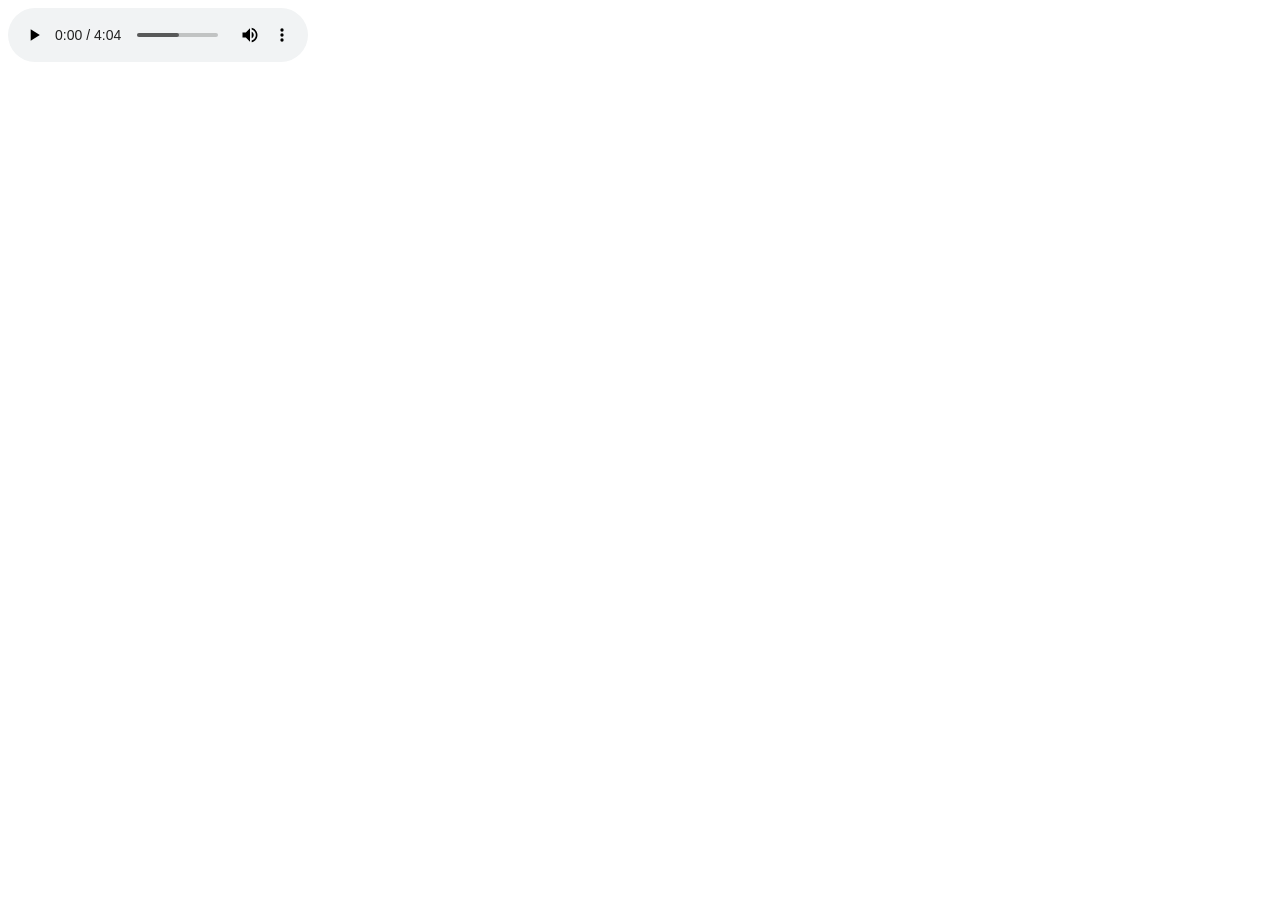
==== greatwork.html @ 730e3105 "Add files via upload" ====
<!DOCTYPE html>
<html lang="en">
<head>
    <meta charset="UTF-8">
    <meta name="viewport" content="width=device-width, initial-scale=1.0">
    <title>最伟大的作品</title>
</head>
<body>
    <audio src="./music/周杰伦 - 最伟大的作品_L.mp3" controls></audio>
</body>
</html>
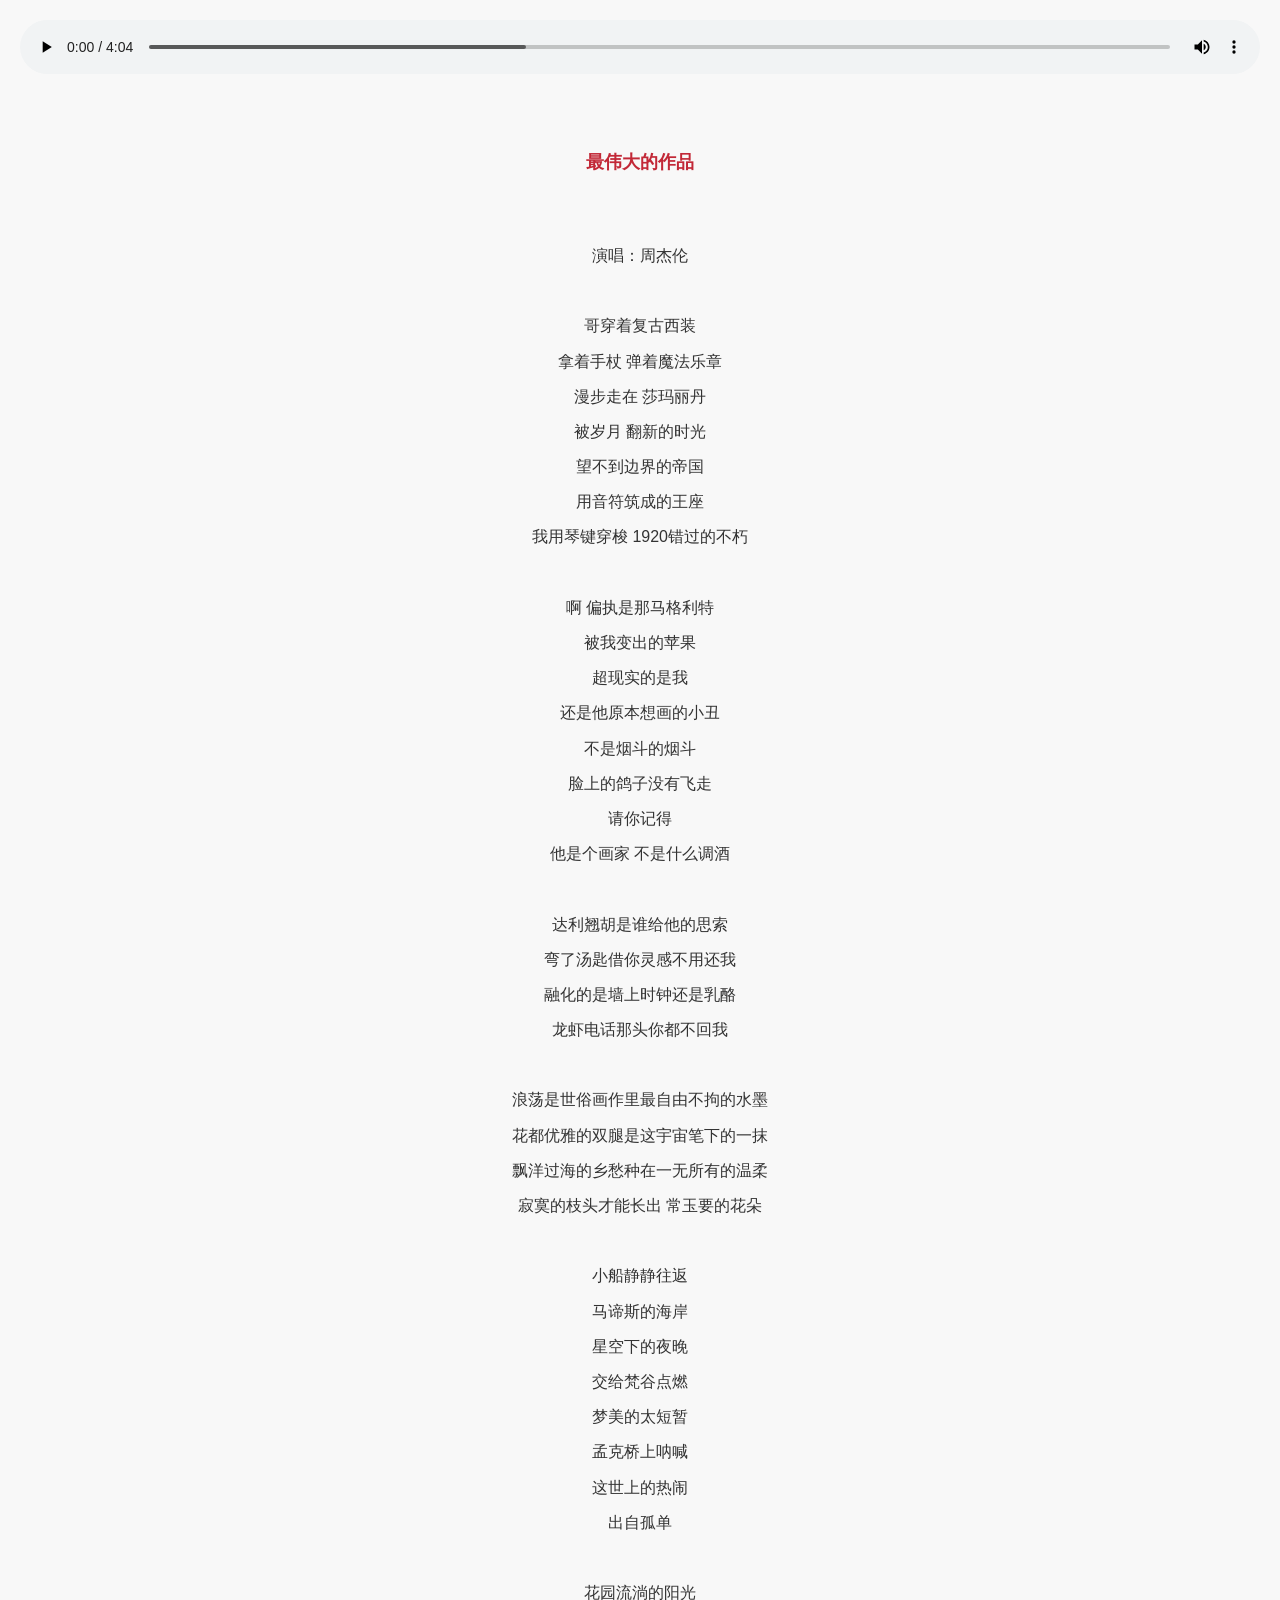
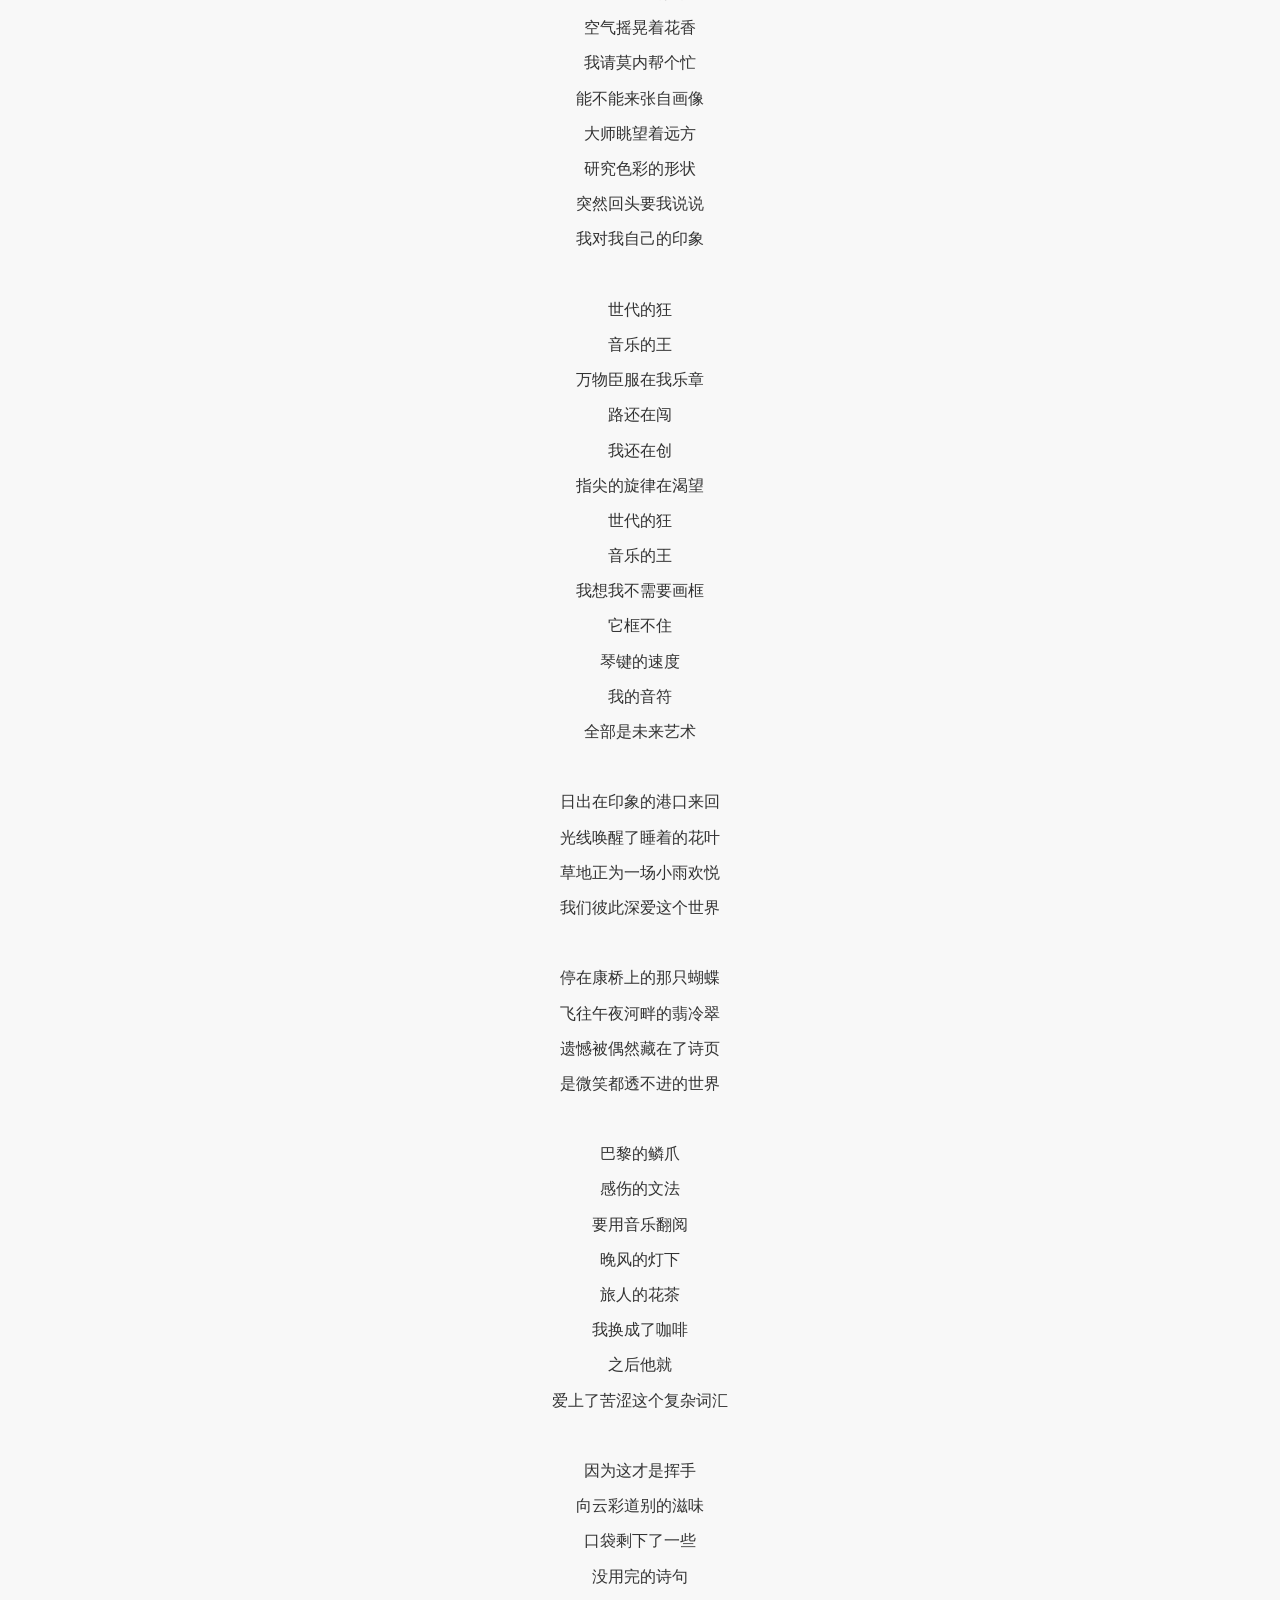
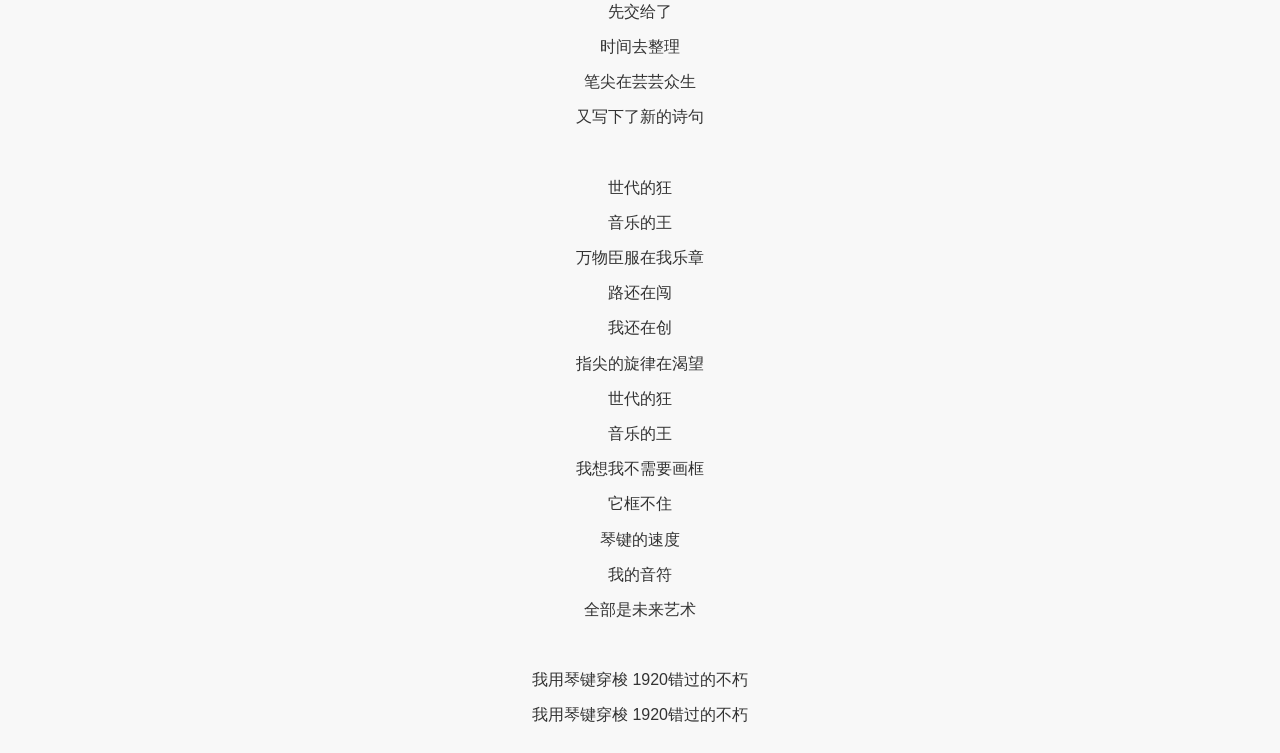
==== commit 6e9ef760: "Add files via upload" ====
--- a/greatwork.html
+++ b/greatwork.html
@@ -1,11 +1,156 @@
 <!DOCTYPE html>
-<html lang="en">
+<html lang="zh-CN">
 <head>
     <meta charset="UTF-8">
     <meta name="viewport" content="width=device-width, initial-scale=1.0">
-    <title>最伟大的作品</title>
+    <title>最伟大的作品 - 周杰伦</title>
+    <style>
+        /* 基础样式，让页面更美观 */
+        * {
+            margin: 0;
+            padding: 0;
+            box-sizing: border-box;
+        }
+        body {
+            padding: 20px;
+            font-family: "微软雅黑", sans-serif;
+            background-color: #f8f8f8;
+        }
+        /* 音频播放器占满宽度 */
+        audio {
+            width: 100%;
+            margin-bottom: 30px;
+        }
+        /* 歌词样式：居中、行间距大，方便看 */
+        .lyrics {
+            max-width: 600px;
+            margin: 0 auto;
+            font-size: 16px;
+            line-height: 2.2; /* 行间距拉大，易读 */
+            color: #333;
+            text-align: center;
+            white-space: pre-line; /* 保留换行 */
+        }
+        /* 歌词标题样式 */
+        .lyrics h3 {
+            font-size: 18px;
+            margin-bottom: 20px;
+            color: #c22837;
+        }
+    </style>
 </head>
 <body>
+    <!-- 音频播放器 -->
     <audio src="./music/周杰伦 - 最伟大的作品_L.mp3" controls></audio>
+
+    <!-- 歌词区域（直接写死，无任何JS） -->
+    <div class="lyrics">
+        <h3>最伟大的作品</h3>
+        演唱：周杰伦
+
+        哥穿着复古西装
+        拿着手杖 弹着魔法乐章
+        漫步走在 莎玛丽丹
+        被岁月 翻新的时光
+        望不到边界的帝国
+        用音符筑成的王座
+        我用琴键穿梭 1920错过的不朽
+
+        啊 偏执是那马格利特
+        被我变出的苹果
+        超现实的是我
+        还是他原本想画的小丑
+        不是烟斗的烟斗
+        脸上的鸽子没有飞走
+        请你记得
+        他是个画家 不是什么调酒
+
+        达利翘胡是谁给他的思索
+        弯了汤匙借你灵感不用还我
+        融化的是墙上时钟还是乳酪
+        龙虾电话那头你都不回我
+
+        浪荡是世俗画作里最自由不拘的水墨
+        花都优雅的双腿是这宇宙笔下的一抹
+        飘洋过海的乡愁种在一无所有的温柔
+        寂寞的枝头才能长出 常玉要的花朵
+
+        小船静静往返
+        马谛斯的海岸
+        星空下的夜晚
+        交给梵谷点燃
+        梦美的太短暂
+        孟克桥上呐喊
+        这世上的热闹
+        出自孤单
+
+        花园流淌的阳光
+        空气摇晃着花香
+        我请莫内帮个忙
+        能不能来张自画像
+        大师眺望着远方
+        研究色彩的形状
+        突然回头要我说说
+        我对我自己的印象
+
+        世代的狂
+        音乐的王
+        万物臣服在我乐章
+        路还在闯
+        我还在创
+        指尖的旋律在渴望
+        世代的狂
+        音乐的王
+        我想我不需要画框
+        它框不住
+        琴键的速度
+        我的音符
+        全部是未来艺术
+
+        日出在印象的港口来回
+        光线唤醒了睡着的花叶
+        草地正为一场小雨欢悦
+        我们彼此深爱这个世界
+
+        停在康桥上的那只蝴蝶
+        飞往午夜河畔的翡冷翠
+        遗憾被偶然藏在了诗页
+        是微笑都透不进的世界
+
+        巴黎的鳞爪
+        感伤的文法
+        要用音乐翻阅
+        晚风的灯下
+        旅人的花茶
+        我换成了咖啡
+        之后他就
+        爱上了苦涩这个复杂词汇
+
+        因为这才是挥手
+        向云彩道别的滋味
+        口袋剩下了一些
+        没用完的诗句
+        先交给了
+        时间去整理
+        笔尖在芸芸众生
+        又写下了新的诗句
+
+        世代的狂
+        音乐的王
+        万物臣服在我乐章
+        路还在闯
+        我还在创
+        指尖的旋律在渴望
+        世代的狂
+        音乐的王
+        我想我不需要画框
+        它框不住
+        琴键的速度
+        我的音符
+        全部是未来艺术
+
+        我用琴键穿梭 1920错过的不朽
+        我用琴键穿梭 1920错过的不朽
+    </div>
 </body>
 </html>
